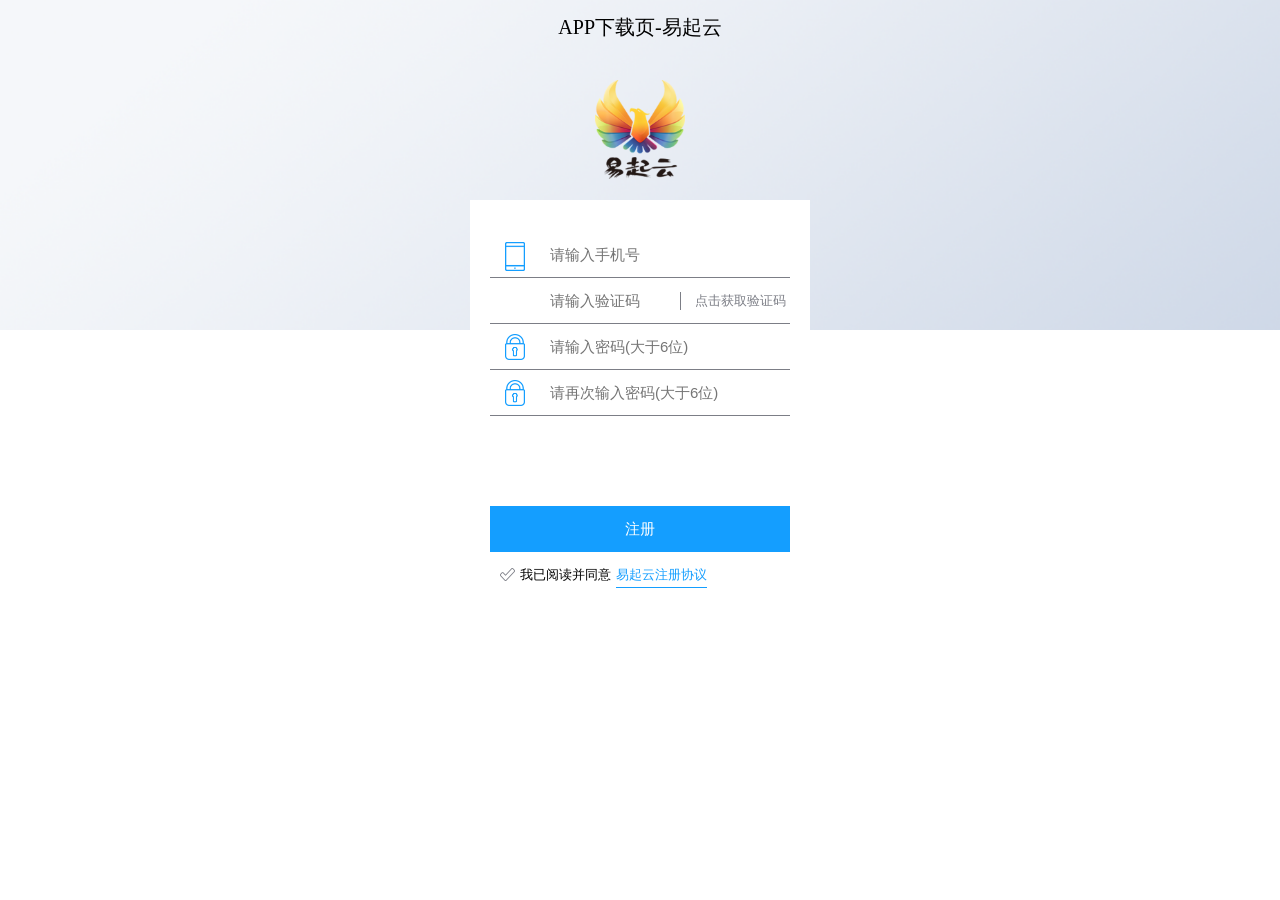
==== src/main/webapp/login.html @ 757894e9 "index" ====
<!DOCTYPE html>
<html lang="en">
<head>
    <meta charset="UTF-8">
    <title>Title</title>
    <meta http-equiv="x-ua-compatible" content="ie=edge">
    <!--移动端的页面这个可以忽略，具体可以查看本文Internet Explorer浏览器部分-->
    <meta name="viewport" content="width=device-width, initial-scale=1.0, maximum-scale=1.0, user-scalable=0,user-scalable=no,minimal-ui">
    <!--具体可以查看本文 为移动设备添加 viewport 部分-->
    <link type="text/css" rel="stylesheet" href="login.css">
    <script src="jquery-1.12.3.min.js"></script>
</head>
<body>
    <div class="login" >
        <div class="header">
            <P class="login_title">APP下载页-易起云</P>
            <div class="login_pic"><img src="img/logo@2x.png"></div>
        </div>
        <div class="user_login">
            <form>
                <ul class="clearfix">
                    <li><img src="./img/tel.png"></li>
                    <li><input class="telephone" placeholder="请输入手机号"/></li>
                </ul>
                <ul class="clearfix">
                    <li><img src="./img/code.png"></li>
                    <li class="getmessage">
                        <input class="message" placeholder="请输入验证码"/>
                        <label></label>
                        <button class="getCodeBtn"><span class="getCode_text">点击获取验证码</span></button>
                    </li>
                </ul>
                <ul class="clearfix">
                    <li><img src="./img/psd.png"></li>
                    <li><input class="password" placeholder="请输入密码(大于6位)"/></li>
                </ul>
                <ul class="clearfix">
                    <li><img src="./img/psd.png"></li>
                    <li><input class="re_password" placeholder="请再次输入密码(大于6位)"/></li>
                </ul>
                <input value="注册" type="button" class="registerBtn">
                <div class="readAgreement">
                    <label class="check_read"><img src="img/n-a.png"></label><span >我已阅读并同意</span><a href="Registr_text.html" style="color: #149eff;border-bottom: 1px solid #149eff">易起云注册协议</a>
                </div>
            </form>
        </div>
        <div class="remind">
            <p class="remind_text"></p>
            <button class="remind_ok">确定</button>
        </div>
    </div>
<script src="js.js"></script>
</body>
</html>
---- src/main/webapp/login.css ----
*{
    margin: 0;
    padding: 0;
    box-sizing: border-box;
}
a {
    text-decoration: none;
    background: none
}
ul, ol {
    list-style: none;
}
button{
    outline:none;
}
.clearfix{
    clear: both;
    content: "";
    display: block;
    overflow: hidden
}
body,html{
    font-size: 100px;
}
body{
    width: 100%;
    height: 100%;
    /*background-color: red;*/
}
.header{
    width: 100%;
    height: 3.3rem;
    background-image: url(./img/jb.png);
    background-repeat: no-repeat;
    background-size: cover;
}
.login_title{
    font-size: .2rem;
    text-align: center;
    line-height: .55rem;
    margin-bottom: .25rem;
}
.login_pic{
    width: .9rem;
    margin: 0 auto;
}
.login_pic img{
    width: .9rem;
    display: block;
}
.user_login{
    width: 3.4rem;
    background-color: #fff;
    position: relative;
    top: -1.3rem;
    margin:  0 auto;
}

.user_login form{
    width: 3rem;
    margin:  0 auto;
    color: #000;
    padding-top: .32rem;
}
form>ul{
    height: .46rem;
    border-bottom: 1px solid #7c7e86;
}
form>ul>li{
    float: left;
    height: 3rem;

}
form>ul>li:first-child{
    width: .5rem;
    height: .46rem;
    float: left;
    display: block;
    position: relative;
}
form img{
    width: .2rem;
    display: block;
    position: relative;
    margin: 0 auto;
    margin-top: .1rem;
}
form ul:nth-child(2) img{
    height: .2rem;
    width: .25rem;
    margin-top: .15rem;
}
form>ul>li:last-child{
    width: 2.5rem;
    float: right;
    display: block;
    height: .46rem;
    position: relative;
    /*top: -2.1rem;*/
    font-size: 2rem;
    /*background-color: #149eff;*/
}
form input {
    border: none;
    color: #000;
    width: 2.5rem;
    height: .46rem;
    font-size: .15rem;
    line-height: .46rem;
    display: block;
    padding-left: .1rem;
}
.getmessage input{
    width: 1.4rem;
    float: left;
}

.getmessage label{
    width: .01rem;
    float: left;
    height: .18rem;
    margin-top: .14rem;
    background-color: #7c7e86;
}
.getmessage .getCodeBtn{
    width: 1rem;
    height: .46rem;
    float: right;
    font-size: .13rem;
    color: #7c7e86;
    line-height: .46rem;
    text-align: center;
    background-color: rgba(0,0,0,0);
    border: none;
}
.getCode_text{
    width: 1rem;
    height: .46rem;
    font-size: .13rem;
    color: #7c7e86;
    line-height: .46rem;
    display: inline-block;
}
.getmessage .count_down_text{
    width: .8rem;
    height: .46rem;
    float: right;
    font-size: .13rem;
    color: #7c7e86;
    line-height: .46rem;
    text-align: left;
}
.getmessage .count_down{
    width: .2rem;
    height: .46rem;
    text-align: right;
    float: left;
    font-size: .13rem;
    color: #7c7e86;
    line-height: .46rem;
}
.registerBtn{
    padding: 0;
    width: 100%;
    height: .46rem;
    display: block;
    margin: 0 auto;
    margin-top: .9rem;
    margin-bottom: .1rem;
    background-color: #149eff;
    color: #fff;
}
.readAgreement{
    height: .25rem;
    padding-left: .1rem;
    /*background-color: #149eff;*/
}
.readAgreement label{
    width: .15rem;
    height: .15rem;
    display: inline-block;
    float: left;
    margin-top: .06rem;
    margin-right: .05rem;

}
.readAgreement label img{
    width: 100%;
    display: block;
    margin: 0;
}
.readAgreement span,.readAgreement a{
    width: .91rem;
    font-size: .13rem;
    line-height: .25rem;
    display: inline-block;
    float: left;
}
.readAgreement span{
    margin-right: .05rem;
}
input{
    background:no-repeat 0 0 scroll ＃EEEEEE;
    border:none!important;
    outline:medium;
}
.remind,.ok_register{
    width: 2.9rem;
    height: 1.5rem;
    background-color: #fff;
    position: absolute;
    z-index: 2;
    left: 50%;
    margin-left: -1.45rem;
    top: 1.8rem;
    padding-top: .35rem;
}
.remind p,.ok_register p{
    font-size: .18rem;
    margin-bottom: .35rem;
    text-align: center;
}
.ok_register p{
    margin-bottom: 0;
}
.remind .remind_ok,.ok_register_ok{
    width: 1.9rem;
    height: .35rem;
    font-size: .14rem;
    background-color: #149eff;
    color: #fff;
    border: none;
    border-radius: .5rem;
    display: block;
    position: absolute;
    left: 50%;
    margin-left: -.95rem;
    bottom: .2rem;
}

.remind{
    display: none;
}
.ok_register{
    display: none;
}
/*-----注册协议*/
.registerbox p{
    font-size: .18rem;
    margin-bottom: .2rem;
    line-height: .25rem;
    color: #7c7e86;
}
.registerbox_title{
    font-size: .2rem;
    text-align: center;
    font-weight: normal;
    margin-bottom: .2rem;
}
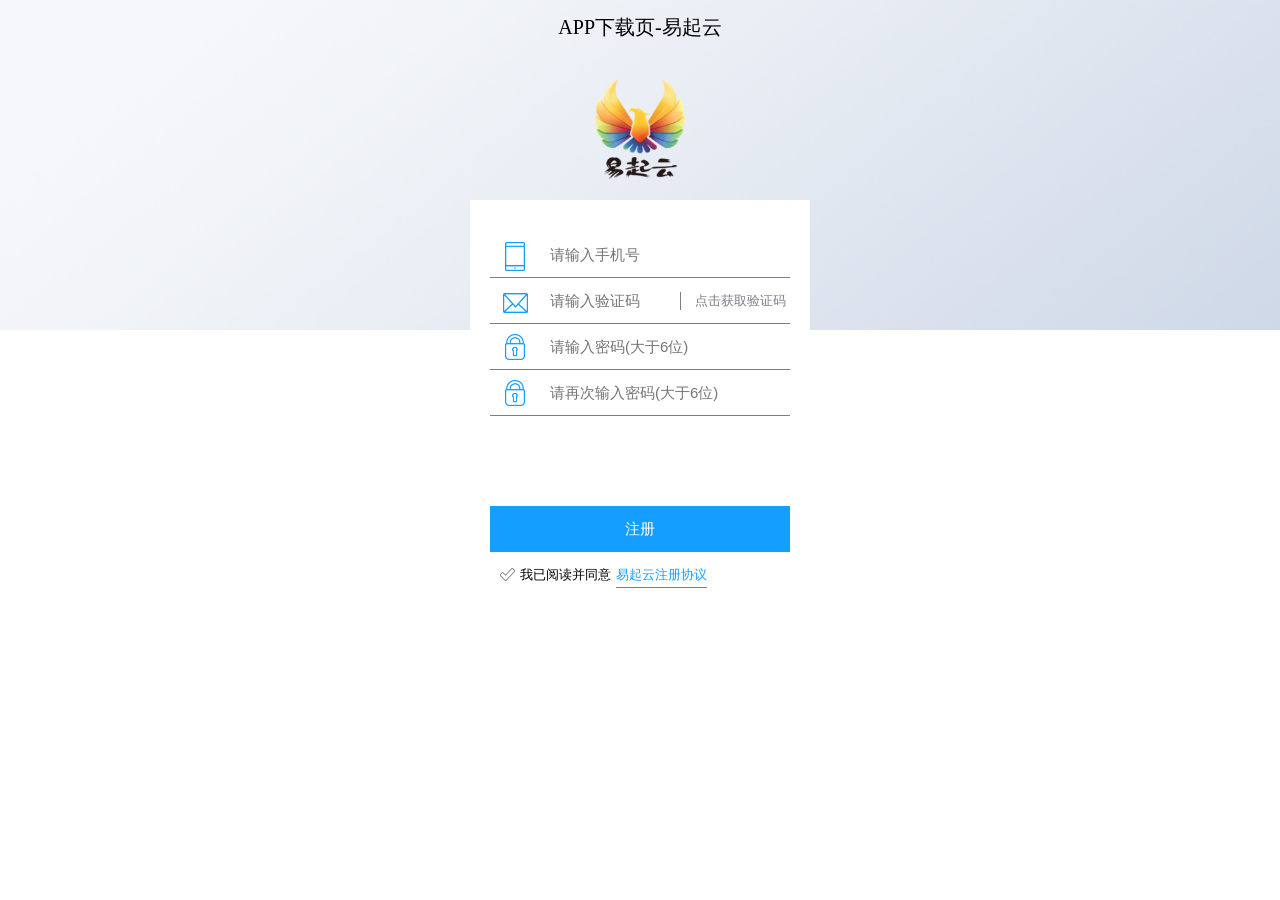
==== commit dd963e7c: "js" ====
--- a/src/main/webapp/login.html
+++ b/src/main/webapp/login.html
@@ -32,11 +32,11 @@
                 </ul>
                 <ul class="clearfix">
                     <li><img src="./img/psd.png"></li>
-                    <li><input class="password" placeholder="请输入密码(大于6位)"/></li>
+                    <li><input type="password" class="password" placeholder="请输入密码(大于6位)"/></li>
                 </ul>
                 <ul class="clearfix">
                     <li><img src="./img/psd.png"></li>
-                    <li><input class="re_password" placeholder="请再次输入密码(大于6位)"/></li>
+                    <li><input type="password" class="re_password" placeholder="请再次输入密码(大于6位)"/></li>
                 </ul>
                 <input value="注册" type="button" class="registerBtn">
                 <div class="readAgreement">
--- a/src/main/webapp/login.css
+++ b/src/main/webapp/login.css
@@ -109,6 +109,8 @@
     line-height: .46rem;
     display: block;
     padding-left: .1rem;
+    padding-top: .11rem;
+    padding-bottom: .11rem;
 }
 .getmessage input{
     width: 1.4rem;
@@ -203,6 +205,8 @@
     background:no-repeat 0 0 scroll ＃EEEEEE;
     border:none!important;
     outline:medium;
+    -webkit-tap-highlight-color:rgba(0,0,0,0);
+    /*//webkit是苹果浏览器引擎，tap点击，highlight背景高亮，color颜色，颜色用数值调节。*/
 }
 .remind,.ok_register{
     width: 2.9rem;
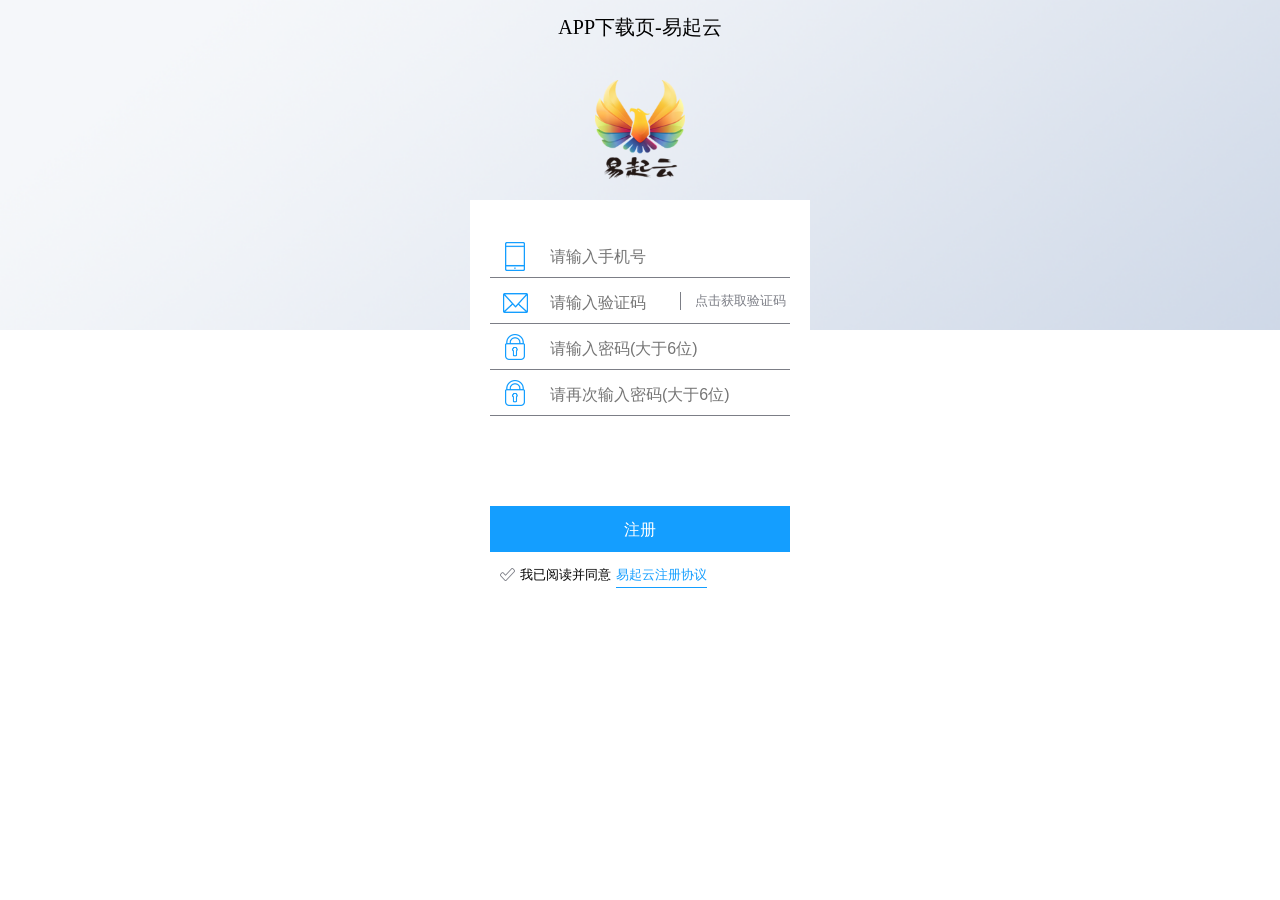
==== commit a0bba8b7: "css" ====
--- a/src/main/webapp/login.html
+++ b/src/main/webapp/login.html
@@ -27,7 +27,7 @@
                     <li class="getmessage">
                         <input class="message" placeholder="请输入验证码"/>
                         <label></label>
-                        <button class="getCodeBtn"><span class="getCode_text">点击获取验证码</span></button>
+                        <button  type="button" class="getCodeBtn" ><span class="getCode_text">点击获取验证码</span></button>
                     </li>
                 </ul>
                 <ul class="clearfix">
--- a/src/main/webapp/login.css
+++ b/src/main/webapp/login.css
@@ -104,13 +104,12 @@
     border: none;
     color: #000;
     width: 2.5rem;
-    height: .46rem;
-    font-size: .15rem;
-    line-height: .46rem;
+    font-size: .16rem;
+    line-height: .21rem;
     display: block;
     padding-left: .1rem;
-    padding-top: .11rem;
-    padding-bottom: .11rem;
+    padding-top: .14rem;
+    padding-bottom: .14rem;
 }
 .getmessage input{
     width: 1.4rem;
@@ -134,6 +133,7 @@
     text-align: center;
     background-color: rgba(0,0,0,0);
     border: none;
+    -webkit-tap-highlight-color:rgba(0,0,0,0);
 }
 .getCode_text{
     width: 1rem;
@@ -142,6 +142,7 @@
     color: #7c7e86;
     line-height: .46rem;
     display: inline-block;
+  
 }
 .getmessage .count_down_text{
     width: .8rem;
@@ -260,4 +261,8 @@
     text-align: center;
     font-weight: normal;
     margin-bottom: .2rem;
+}
+
+.registerbox{
+    padding: 0 .2rem;
 }
